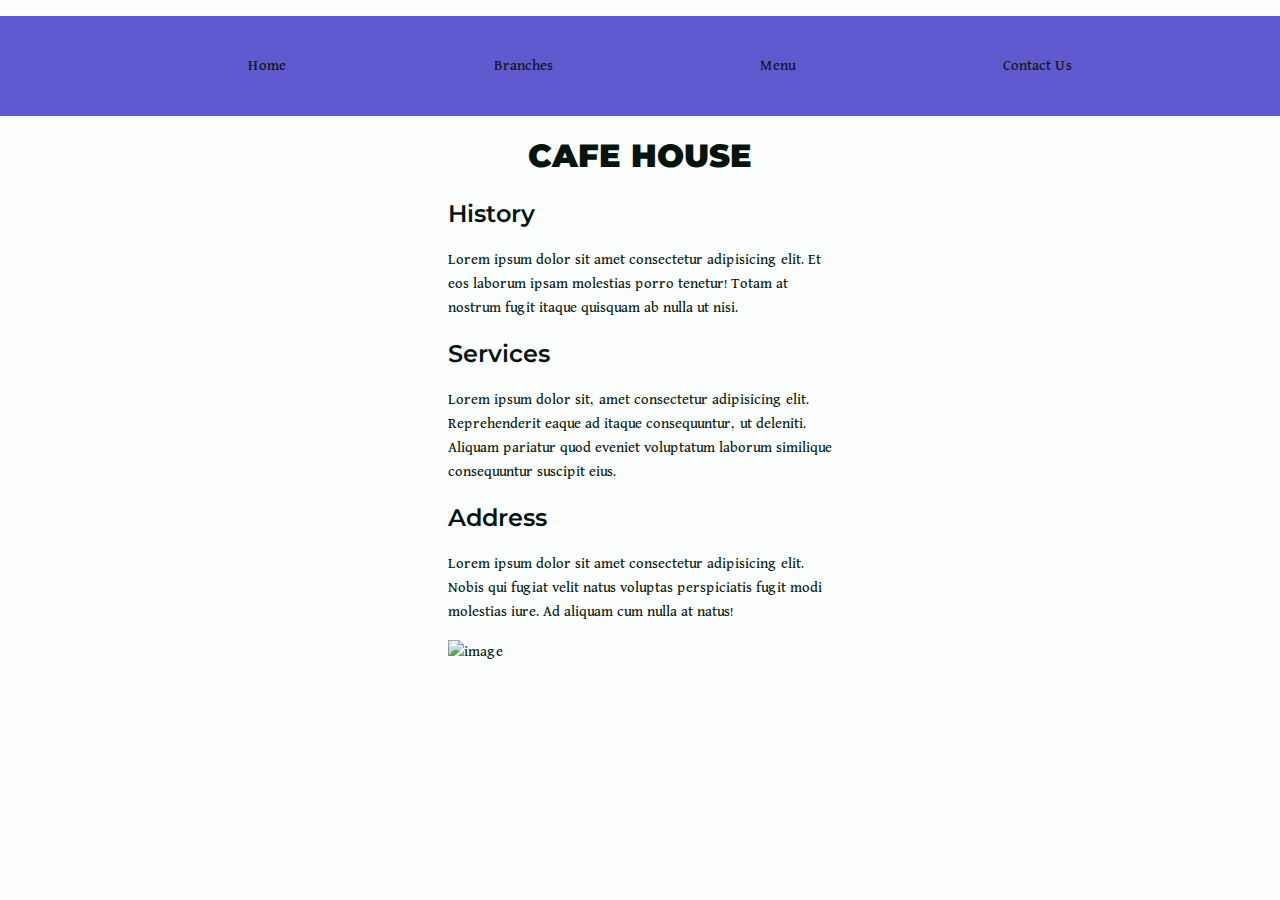
==== index.html @ b7a18b6a "Html strcture & basic CSS completed" ====
<!DOCTYPE html>
<html lang="en">
<head>
    <meta charset="UTF-8">
    <meta name="viewport" content="width=device-width, initial-scale=1.0">
    <meta name="description" content="This is a restaurant website">
    <title>Cafe House</title>
    <!-- <link rel="preconnect" href="https://fonts.googleapis.com">
    <link rel="preconnect" href="https://fonts.gstatic.com" crossorigin>
    <link href="https://fonts.googleapis.com/css2?family=Dai+Banna+SIL&family=Montserrat:wght@600;900&display=swap" rel="stylesheet"> -->
    <link rel="stylesheet" href="style.css">
</head>
<body>
    <main>
        <div class="container">
            <nav>
                <ul>
                    <li><a href="index.html">Home</a></li>
                    <li><a href="branches.html">Branches</a></li>
                    <li><a href="menu.html">Menu</a></li>
                    <li><a href="Contactus.html">Contact Us</a></li>
                </ul>
            </nav>
            <div class="wrapper">
                <h1 class="header center">CAFE HOUSE</h1>
            <h2>History</h2>
            <p>Lorem ipsum dolor sit amet consectetur adipisicing elit. Et eos laborum ipsam molestias porro tenetur! Totam at nostrum fugit itaque quisquam ab nulla ut nisi.</p>
            <h2>Services</h2>
            <p>Lorem ipsum dolor sit, amet consectetur adipisicing elit. Reprehenderit eaque ad itaque consequuntur, ut deleniti. Aliquam pariatur quod eveniet voluptatum laborum similique consequuntur suscipit eius.</p>
            <h2>Address</h2>
            <p>Lorem ipsum dolor sit amet consectetur adipisicing elit. Nobis qui fugiat velit natus voluptas perspiciatis fugit modi molestias iure. Ad aliquam cum nulla at natus!</p>
            <img src="https://images.unsplash.com/photo-1691073123397-d93b4e3b9991?ixlib=rb-4.0.3&ixid=M3wxMjA3fDB8MHxlZGl0b3JpYWwtZmVlZHw0fHx8ZW58MHx8fHx8&auto=format&fit=crop&w=500&q=60" alt="image" class="index-img">
            </div>

        </div>
    </main>


</body>
</html>
---- style.css ----
@import url("https://fonts.googleapis.com/css2?family=Dai+Banna+SIL&family=Montserrat:wght@600;900&display=swap");

:root {
  --clr-text: #06140e;
  --clr-surface: #fbfefd;
  --clr-primary: #6159cf;
  --clr-secondary: #ecb1c5;
  --clr-accent: #969d2f;

  --fw-regular: 400;
  --fw-medium: 600;
  --fw-bold: 900;

  --ff-body: "Dai Banna SIL", serif;
  --ff-heading: "Montserrat", sans-serif;
}

@media (prefers-color-scheme: dark) {
  :root {
    --clr-text: #fbfefd;
    --clr-surface: #06140e;
    --clr-primary: #6159cf;
    --clr-secondary: #040102;
    --clr-accent: #d6dc89;
  }
}

*,
*::before,
*::after {
  box-sizing: border-box;
}

body {
  margin: 0;
  padding: 0;
}

* {
  line-height: 1.5;
  -webkit-font-smoothing: antialiased;
}

img,
picture,
{
  display: block;
  max-width: 100%;
}

input,
button,
textarea,
select {
  font: inherit;
}

p,
h1,
h2,
h3,
h4,
h5,
h6 {
  overflow-wrap: break-word;
}

html {
    color-scheme: light dark;
}

body {
    background-color: var(--clr-surface);
    color: var(--clr-text);
    font-family: var(--ff-body);
    font-weight: var(--fw-regular);
}


nav ul{
    display: flex;
    justify-content: space-evenly;
    align-items: center;

    height: 100px;
    background-color: var(--clr-primary);
}

ul li {
    list-style: none;
    color: var(--clr-accent);
}

ul li a {
    text-decoration: none;
    color: var(--clr-text);
}

.wrapper {
    width: min(100% - 3rem, 55ch );
    margin-inline: auto ;
}

h1,h2,p{
    margin: 0 0 1rem 0;
}



h1 {
    font-family: var(--ff-heading);
    font-weight: var(--fw-bold);
}

h2 {
    font-family: var(--ff-heading);
    font-weight: var(--fw-medium);
}

.menu-img {
    display: grid;
    gap: 10px;

    grid-template-columns: 1fr 1fr 1fr;
    grid-template-rows: 1fr 1fr;

}

/* Utility Class */
.center {
    text-align: center;
}
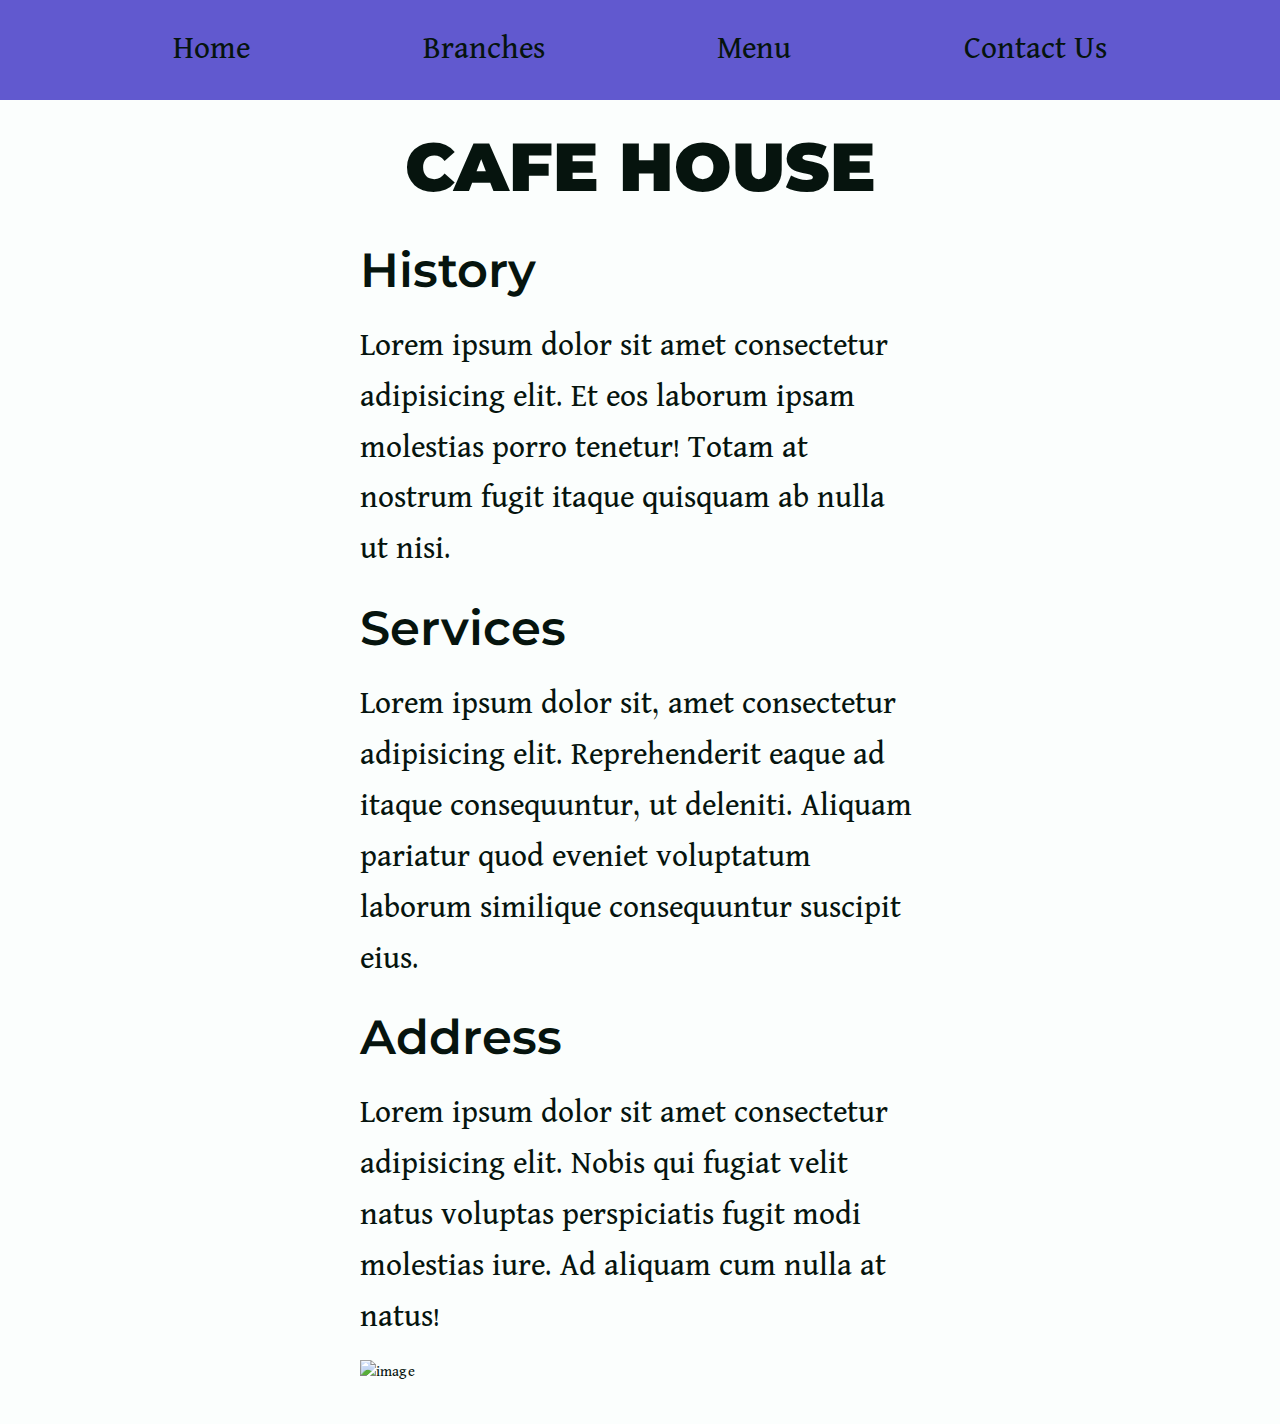
==== commit 2db4c496: "Css layout completed" ====
--- a/index.html
+++ b/index.html
@@ -5,9 +5,6 @@
     <meta name="viewport" content="width=device-width, initial-scale=1.0">
     <meta name="description" content="This is a restaurant website">
     <title>Cafe House</title>
-    <!-- <link rel="preconnect" href="https://fonts.googleapis.com">
-    <link rel="preconnect" href="https://fonts.gstatic.com" crossorigin>
-    <link href="https://fonts.googleapis.com/css2?family=Dai+Banna+SIL&family=Montserrat:wght@600;900&display=swap" rel="stylesheet"> -->
     <link rel="stylesheet" href="style.css">
 </head>
 <body>
@@ -22,7 +19,7 @@
                 </ul>
             </nav>
             <div class="wrapper">
-                <h1 class="header center">CAFE HOUSE</h1>
+            <h1 class="header center">CAFE HOUSE</h1>
             <h2>History</h2>
             <p>Lorem ipsum dolor sit amet consectetur adipisicing elit. Et eos laborum ipsam molestias porro tenetur! Totam at nostrum fugit itaque quisquam ab nulla ut nisi.</p>
             <h2>Services</h2>
--- a/style.css
+++ b/style.css
@@ -13,6 +13,15 @@
 
   --ff-body: "Dai Banna SIL", serif;
   --ff-heading: "Montserrat", sans-serif;
+
+  --step--2: clamp(0.69rem, calc(0.67rem + 0.1vw), 0.75rem);
+  --step--1: clamp(0.78rem, calc(0.68rem + 0.49vw), 1.06rem);
+  --step-0: clamp(0.88rem, calc(0.66rem + 1.09vw), 1.5rem);
+  --step-1: clamp(0.98rem, calc(0.59rem + 1.98vw), 2.12rem);
+  --step-2: clamp(1.11rem, calc(0.45rem + 3.29vw), 3rem);
+  --step-3: clamp(1.25rem, calc(0.2rem + 5.21vw), 4.24rem);
+  --step-4: clamp(1.4rem, calc(-0.2rem + 7.99vw), 6rem);
+  --step-5: clamp(1.58rem, calc(-0.82rem + 12vw), 8.48rem);
 }
 
 @media (prefers-color-scheme: dark) {
@@ -42,8 +51,7 @@
 }
 
 img,
-picture,
-{
+picture {
   display: block;
   max-width: 100%;
 }
@@ -57,76 +65,119 @@
 
 p,
 h1,
-h2,
-h3,
-h4,
-h5,
-h6 {
+h2 {
   overflow-wrap: break-word;
 }
 
 html {
-    color-scheme: light dark;
+  color-scheme: light dark;
 }
 
 body {
-    background-color: var(--clr-surface);
-    color: var(--clr-text);
-    font-family: var(--ff-body);
-    font-weight: var(--fw-regular);
+  background-color: var(--clr-surface);
+  color: var(--clr-text);
+  font-family: var(--ff-body);
+  font-weight: var(--fw-regular);
 }
 
+nav ul {
+  display: flex;
+  justify-content: space-evenly;
+  align-items: center;
 
-nav ul{
-    display: flex;
-    justify-content: space-evenly;
-    align-items: center;
-
-    height: 100px;
-    background-color: var(--clr-primary);
+  height: 100px;
+  background-color: var(--clr-primary);
+  margin-top: 0;
+  padding-left: 0;
 }
 
 ul li {
-    list-style: none;
-    color: var(--clr-accent);
+  list-style: none;
+  color: var(--clr-accent);
 }
 
 ul li a {
-    text-decoration: none;
-    color: var(--clr-text);
+  text-decoration: none;
+  color: var(--clr-text);
+  font-size: var(--step-1);
 }
 
 .wrapper {
-    width: min(100% - 3rem, 55ch );
-    margin-inline: auto ;
+  width: min(100% - 3rem, 80ch);
+  margin-inline: auto;
+  margin-bottom: 40px;
 }
 
-h1,h2,p{
-    margin: 0 0 1rem 0;
+h1,
+h2,
+p {
+  margin: 0 0 1rem 0;
 }
 
-
-
 h1 {
-    font-family: var(--ff-heading);
-    font-weight: var(--fw-bold);
+  font-family: var(--ff-heading);
+  font-weight: var(--fw-bold);
+  font-size: var(--step-3);
 }
 
 h2 {
-    font-family: var(--ff-heading);
-    font-weight: var(--fw-medium);
+  font-family: var(--ff-heading);
+  font-weight: var(--fw-medium);
+  font-size: var(--step-2);
+}
+
+.index-img {
+  width: 100%;
 }
 
 .menu-img {
-    display: grid;
-    gap: 10px;
+  display: grid;
+  gap: min(10px, 20vw);
 
-    grid-template-columns: 1fr 1fr 1fr;
-    grid-template-rows: 1fr 1fr;
+  grid-template-columns: repeat(3, 1fr);
+  place-items: center;
+}
 
+p {
+  font-size: clamp(1rem, 2vw, 3rem);
+  font-size: var(--step-1);
+}
+
+/* Contact US */
+
+.form {
+  width: min(600px, 70vw);
+  margin-inline: ;
+  margin: min(20px, 10vh) auto;
+}
+
+legend {
+  margin-left: 20px;
+  border: 1px solid var(--clr-text);
+}
+
+label:where(:not([for="complaint"], [for="feedback"])) {
+  display: block;
+}
+
+input:not([type="checkbox"]) {
+  display: block;
+  width: 100%;
+}
+
+textarea {
+  display: block;
+  margin-inline: auto;
+  width: 100%;
+}
+
+button {
+  display: block;
+  margin-inline: auto;
+  background-color: var(--clr-accent);
 }
 
 /* Utility Class */
 .center {
-    text-align: center;
+  text-align: center;
 }
